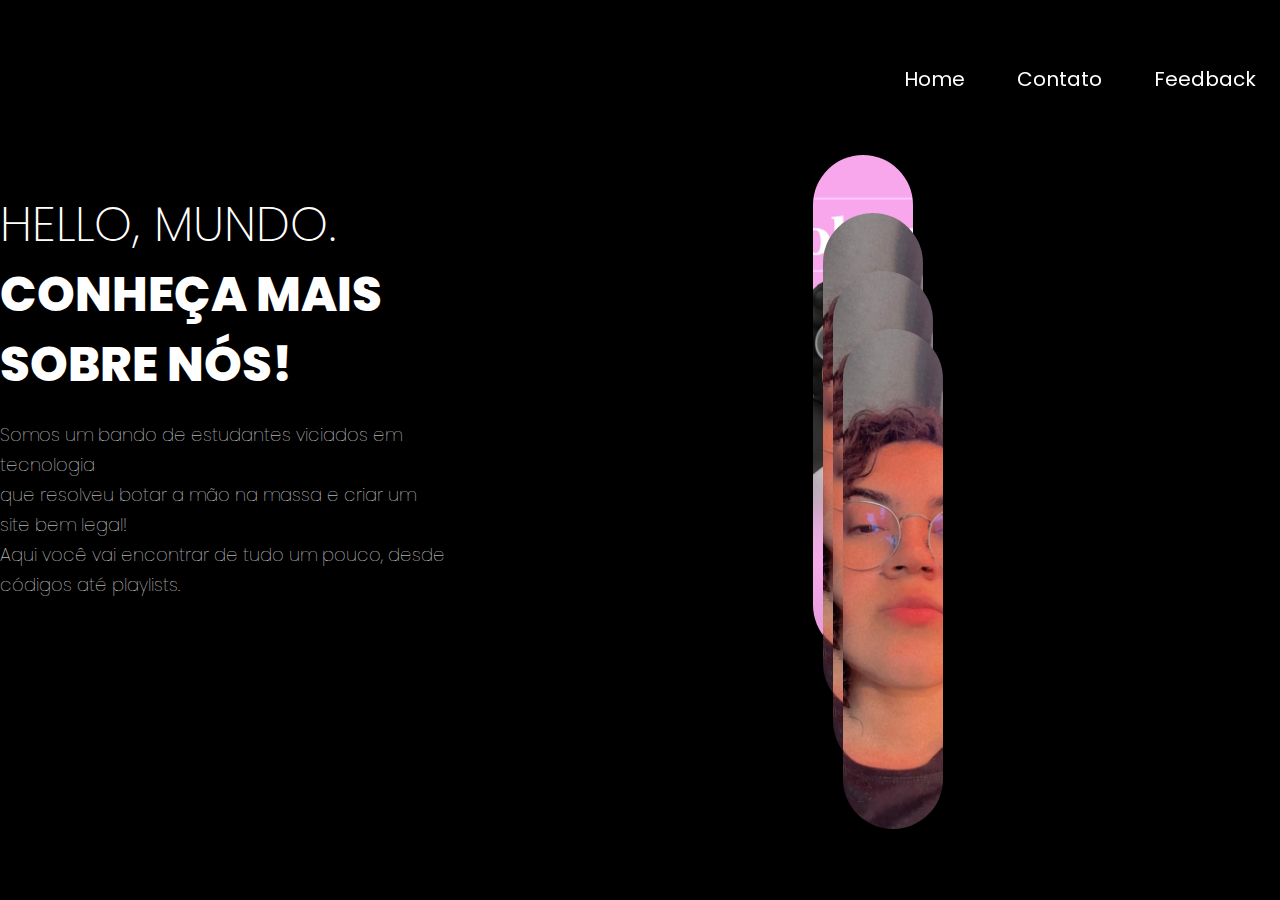
==== index.html @ 6e716639 "main atualizada" ====
<!DOCTYPE html>
<html lang="pt-br">
<head>
    <meta charset="UTF-8">
    <meta name="viewport" content="width=device-width, initial-scale=1.0">
    <title>Portfólio</title>
    <link rel="stylesheet" href="src/style/style.css">
    <link rel="preconnect" href="https://fonts.googleapis.com">
    <link rel="preconnect" href="https://fonts.gstatic.com" crossorigin>
    <link href="https://fonts.googleapis.com/css2?family=Poppins:ital,wght@0,100;0,200;0,300;0,400;0,500;0,600;0,700;0,800;0,900;1,100;1,200;1,300;1,400;1,500;1,600;1,700;1,800;1,900&display=swap" rel="stylesheet">
</head>
<body>
    <body>
        <header>
            <div class="interface">
                <section class="menu">
                    <nav>
                        <ul>
                            <li><a href="#">Home</a></li>
                            <li><a href="#">Contato</a></li>
                            <li><a href="#">Feedback</a></li>
                        </ul>
                    </nav>
                </section>
            </div>
        </header>
        
        <main>
            <section class="conteudo">
                <div class="interface">
                    <div class="txt">
                        <h1>HELLO, MUNDO.</h1>
                        <h1><span>CONHEÇA MAIS SOBRE NÓS!</span></h1>
                        <p>Somos um bando de estudantes viciados em tecnologia 
                            <span>que resolveu botar a mão na massa e criar um site bem legal! </span>
                        </span> Aqui você vai encontrar de tudo um pouco, desde códigos até playlists.</span></p>
                        
                        </a>
                    </div>
                    <div class="slider-container">
                        <div class="slider-img">
                        
                            <h1>Roberta </h1>
                            <div class="slider-img">
                        
                            <h1>Roberta</h1>
                            <div class="slider-img">
                        
                            <h1>Roberta</h1>    
                            <div class="slider-img">
                        
                            <h1>Roberta</h1>    
                                
                        </div>
                    </div>
                </div>
                </div>
                
            </section>
            
        </main>
        
        
    
    <script src="/src/js/main.js"></script>
</body>
</html>
---- src/style/style.css ----
*{
    margin: 0;
    padding: 0;
    box-sizing: border-box;
    font-family: "Poppins", sans-serif;
}

body{
    background-color: rgb(0, 0, 0);
}

.interface{
    max-width: 1280px;
    margin: 0 auto;
}

/* Estilo do header*/

header{
    width: 100%;
    padding: 40px 0; 
    position: fixed;
    top: 0;
    left: 0;
}

header .interface{
    display: flex;
    justify-content: end;
    align-items: center;
}

header .menu nav ul{
    list-style-type: none;
}

header .menu nav ul li{
    display: inline-block;
    margin: 0 40;
    padding: 24px;
    
}

.menu nav ul li a{
    color: white;
    text-decoration: none;
    font-size: 20px;
    display: inline-block;
    position: relative;
}

nav ul li a::after{
    content: "  ";
    width: 0%;
    height: 4px;
    background-color: white;
    position: absolute;
    bottom: 0;
    left: 0;
    transition: 0.5s ease-in-out;

}

nav ul li a:hover::after{
    width: 100%;
    
}

/* Estilo main*/

section.conteudo{
    height: 90vh;
    background-image: url(../images/imagem.jpg);
    background-repeat: no-repeat;
    background-size: cover; 
    background-position: center;
    color: white;
    
}



.conteudo .interface{
    display: flex;
    align-items: center;
    height: 100%;
    
}

.conteudo .txt h1{
    font-size: 3em;
    line-height: 70px;
    font-weight: 200;
}

.conteudo .txt h1 span{
    display: block;
    font-weight: 800;
    
}

.txt p{
    font-size: 18px;
    line-height: 30px;
    font-weight: 100;
    margin: 20px 0;

    
}

.txt p span{
    display: block;
    
}


/*Carrossel */
.slider-container{
    width: 100%;
    height: 100vh;
    display: flex;
    align-items: center;
    justify-content: center;
    
    
}
.slider-images{
    display: flex;
    align-items: center;
    justify-content: flex-end;
    position: fixed;
    transition: width .5s;
    box-sizing: border-box;
}

.slider-img{
    width: 100px;
    height: 500px;
    margin: 10px;
    border-radius: 50px;
    background: url(../images/roberta1.jpg);
    background-size: cover;
    background-position: center;
}
.slider-img{
    width: 100px;
    height: 500px;
    margin: 10px;
    border-radius: 50px;
    background: url(../images/roberta1.jpg);
    background-size: cover;
    background-position: center;
}

.slider-img:nth-child(1){
    background: url(../images/roberta3.jpg);
    background-position: center;
    background-size: cover;
}

.slider-img:nth-child(2){
    background: url(../images/roberta1.jpg);
    background-position: center;
    background-size: cover;
}

.slider-img:nth-child(3){
    background: url(../images/roberta3.jpg);
    background-position: center;
    background-size: cover;
}


.slider-img h1{
    color: rgb(0, 0, 0);
    position: relative;
    bottom: 0;
    left: 30px;
    opacity: 0;
    transition: bottom .5s, opacity .5s;
}

.slider-img:hover{
    width: 300px;
    cursor: pointer;
}

.slider-img:hover h1{
    opacity: 1;
    bottom: 25px;
}
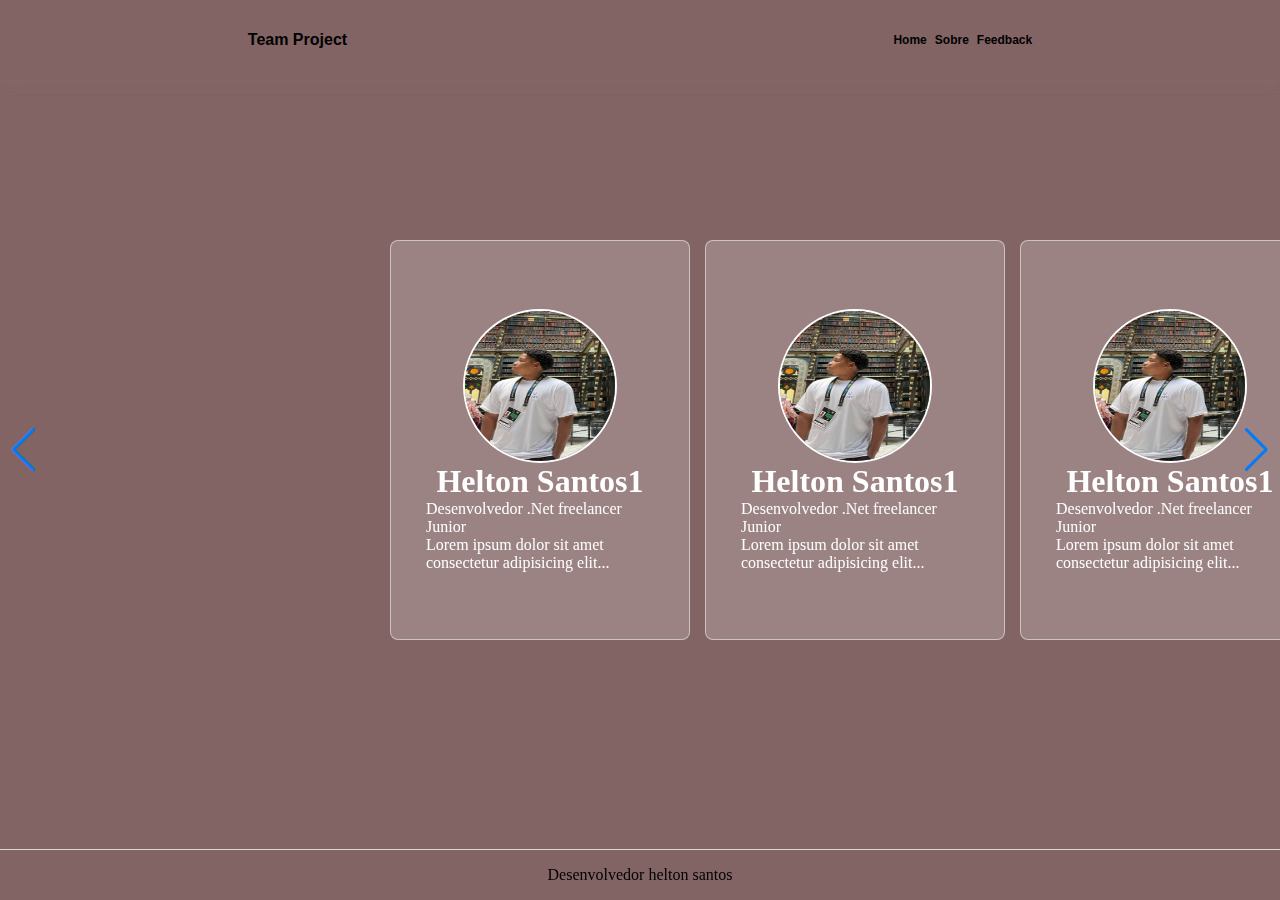
==== commit fd399575: "mensagem do commit" ====
--- a/index.html
+++ b/index.html
@@ -3,65 +3,104 @@
 <head>
     <meta charset="UTF-8">
     <meta name="viewport" content="width=device-width, initial-scale=1.0">
-    <title>Portfólio</title>
+    <title>Team Project</title>
+    <link rel="stylesheet" href="https://cdn.jsdelivr.net/npm/swiper@11/swiper-bundle.min.css"/>
     <link rel="stylesheet" href="src/style/style.css">
-    <link rel="preconnect" href="https://fonts.googleapis.com">
-    <link rel="preconnect" href="https://fonts.gstatic.com" crossorigin>
-    <link href="https://fonts.googleapis.com/css2?family=Poppins:ital,wght@0,100;0,200;0,300;0,400;0,500;0,600;0,700;0,800;0,900;1,100;1,200;1,300;1,400;1,500;1,600;1,700;1,800;1,900&display=swap" rel="stylesheet">
 </head>
 <body>
-    <body>
-        <header>
-            <div class="interface">
-                <section class="menu">
-                    <nav>
-                        <ul>
-                            <li><a href="#">Home</a></li>
-                            <li><a href="#">Contato</a></li>
-                            <li><a href="#">Feedback</a></li>
-                        </ul>
-                    </nav>
-                </section>
+    <header>
+        <nav>
+            <div id="NavContainer">
+                <h1 id="mainTitle">Team Project</h1>
             </div>
-        </header>
-        
-        <main>
-            <section class="conteudo">
-                <div class="interface">
-                    <div class="txt">
-                        <h1>HELLO, MUNDO.</h1>
-                        <h1><span>CONHEÇA MAIS SOBRE NÓS!</span></h1>
-                        <p>Somos um bando de estudantes viciados em tecnologia 
-                            <span>que resolveu botar a mão na massa e criar um site bem legal! </span>
-                        </span> Aqui você vai encontrar de tudo um pouco, desde códigos até playlists.</span></p>
-                        
-                        </a>
+            <div id="NavPages">
+                <h1>Home</h1>
+                <h1>Sobre</h1>
+                <h1>Feedback</h1>
+            </div>
+        </nav>
+    </header>
+    <main>
+       <section>
+        <div id="container" class="swiper-container">
+            <div class="slider-wrapper">
+                <div id="card-list"  class="swiper-wrapper">
+                    
+                    <div class="card-item swiper-slide">
+                        <img src="././src/img/HeltonCarsossel.jpg" alt="imagem user" class="user-image">
+                        <h1 class="use-name">Helton Santos1</h1>
+                        <p class="use-profission">Desenvolvedor .Net freelancer Junior</p>
+                        <p class="user-descrition">
+                            Lorem ipsum dolor sit amet consectetur adipisicing elit...
+                        </p>
                     </div>
-                    <div class="slider-container">
-                        <div class="slider-img">
-                        
-                            <h1>Roberta </h1>
-                            <div class="slider-img">
-                        
-                            <h1>Roberta</h1>
-                            <div class="slider-img">
-                        
-                            <h1>Roberta</h1>    
-                            <div class="slider-img">
-                        
-                            <h1>Roberta</h1>    
-                                
-                        </div>
+                    
+                    <div class="card-item swiper-slide">
+                        <img src="././src/img/HeltonCarsossel.jpg" alt="imagem user" class="user-image">
+                        <h1 class="use-name">Helton Santos1</h1>
+                        <p class="use-profission">Desenvolvedor .Net freelancer Junior</p>
+                        <p class="user-descrition">
+                            Lorem ipsum dolor sit amet consectetur adipisicing elit...
+                        </p>
                     </div>
+                    <div class="card-item swiper-slide">
+                        <img src="././src/img/HeltonCarsossel.jpg" alt="imagem user" class="user-image">
+                        <h1 class="use-name">Helton Santos1</h1>
+                        <p class="use-profission">Desenvolvedor .Net freelancer Junior</p>
+                        <p class="user-descrition">
+                            Lorem ipsum dolor sit amet consectetur adipisicing elit...
+                        </p>
+                    </div>
+                    <div class="card-item swiper-slide">
+                        <img src="././src/img/HeltonCarsossel.jpg" alt="imagem user" class="user-image">
+                        <h1 class="use-name">Helton Santos1</h1>
+                        <p class="use-profission">Desenvolvedor .Net freelancer Junior</p>
+                        <p class="user-descrition">
+                            Lorem ipsum dolor sit amet consectetur adipisicing elit...
+                        </p>
+                    </div>
+                    <div class="card-item swiper-slide">
+                        <img src="././src/img/HeltonCarsossel.jpg" alt="imagem user" class="user-image">
+                        <h1 class="use-name">Helton Santos1</h1>
+                        <p class="use-profission">Desenvolvedor .Net freelancer Junior</p>
+                        <p class="user-descrition">
+                            Lorem ipsum dolor sit amet consectetur adipisicing elit...
+                        </p>
+                    </div>
+                    <div class="card-item swiper-slide">
+                        <img src="././src/img/HeltonCarsossel.jpg" alt="imagem user" class="user-image">
+                        <h1 class="use-name">Helton Santos1</h1>
+                        <p class="use-profission">Desenvolvedor .Net freelancer Junior</p>
+                        <p class="user-descrition">
+                            Lorem ipsum dolor sit amet consectetur adipisicing elit...
+                        </p>
+                    </div>
+                    <div class="card-item swiper-slide">
+                        <img src="././src/img/HeltonCarsossel.jpg" alt="imagem user" class="user-image">
+                        <h1 class="use-name">Helton Santos1</h1>
+                        <p class="use-profission">Desenvolvedor .Net freelancer Junior</p>
+                        <p class="user-descrition">
+                            Lorem ipsum dolor sit amet consectetur adipisicing elit...
+                        </p>
+                    </div>
+                    
+     
                 </div>
-                </div>
-                
-            </section>
-            
-        </main>
-        
-        
+                <div class="swiper-pagination"></div>
+                <div class="swiper-button-prev"></div>
+                <div class="swiper-button-next"></div>
+            </div>
+        </div>
+       </section>
+    </main>
+    <footer>
+        <div id="footerContainer">
+            <p>Desenvolvedor helton santos</p>
+        </div>
+    </footer>
     
-    <script src="/src/js/main.js"></script>
+
+    <script src="https://cdn.jsdelivr.net/npm/swiper@11/swiper-bundle.min.js"></script>
+    <script src="./src/./js/main.js"></script>
 </body>
 </html>--- a/src/style/style.css
+++ b/src/style/style.css
@@ -1,191 +1,112 @@
 *{
     margin: 0;
     padding: 0;
-    box-sizing: border-box;
-    font-family: "Poppins", sans-serif;
+}
+ body{
+    background-color: rgb(131, 100, 100);
+ }
+header{
+    width: 100%;
+    height: 80px;
+    display: flex;
+    justify-content: center;
+    align-items: center;
+    box-shadow: 1px 1px 15px #8d8c8c2a;
+}
+nav{
+    width: 100%;
+    display: flex;
+    justify-content: space-around;
+    align-items: center;
+}
+#NavContainer{
+    width: 150px;
 }
 
-body{
-    background-color: rgb(0, 0, 0);
+#NavContainer > #mainTitle{
+    font-family: Arial, Helvetica, sans-serif;
+    font-size: 16px;
+}
+#NavContainer>#mainTitle:hover{
+    font-size: 20px;
+    transition: 0.5s;
+    cursor: pointer;
+}
+#NavPages{
+    display: flex;
+    justify-content: center;
+    align-items: center;
+    gap: 8px;
+}
+#NavPages h1{
+    font-family: Arial, Helvetica, sans-serif;
+    font-size: 12px;
 }
 
-.interface{
-    max-width: 1280px;
-    margin: 0 auto;
-}
-
-/* Estilo do header*/
-
-header{
-    width: 100%;
-    padding: 40px 0; 
-    position: fixed;
-    top: 0;
-    left: 0;
-}
-
-header .interface{
+main{
+    height: 80vh;
     display: flex;
-    justify-content: end;
+    justify-content: center;
     align-items: center;
-}
-
-header .menu nav ul{
-    list-style-type: none;
-}
-
-header .menu nav ul li{
-    display: inline-block;
-    margin: 0 40;
-    padding: 24px;
     
 }
 
-.menu nav ul li a{
-    color: white;
-    text-decoration: none;
-    font-size: 20px;
-    display: inline-block;
-    position: relative;
+#card-list {
+    display: flex; /* Flexbox para garantir que os cards fiquem em linha */
+    gap: 15px; /* Espaço entre os cards */
+    flex-wrap: nowrap; /* Impede que os cards quebrem para a linha seguinte */
 }
 
-nav ul li a::after{
-    content: "  ";
-    width: 0%;
-    height: 4px;
-    background-color: white;
-    position: absolute;
-    bottom: 0;
-    left: 0;
-    transition: 0.5s ease-in-out;
-
+.card-item {
+    color: #fff;
+    width: 300px; /* Largura fixa para os cards */
+    max-width: 100%; /* Impede que o card ultrapasse o limite do contêiner */
+    height: 400px;
+    padding: 35px;
+    display: flex;
+    flex-direction: column;
+    justify-content: center;
+    align-items: center;
+    border-radius: 8px;
+    background-color: rgba(255, 255, 255, 0.2);
+    border: 1px solid rgba(255, 255, 255, 0.5);
+    box-sizing: border-box;
+    flex-shrink: 0; /* Impede que o item encolha */
 }
 
-nav ul li a:hover::after{
-    width: 100%;
-    
-}
-
-/* Estilo main*/
-
-section.conteudo{
-    height: 90vh;
-    background-image: url(../images/imagem.jpg);
-    background-repeat: no-repeat;
-    background-size: cover; 
-    background-position: center;
-    color: white;
-    
+.swiper-wrapper {
+    display: flex; /* Flexbox para garantir o layout adequado dos slides */
+    gap: 15px; /* Espaço entre os itens */
+    width: 500px; /* Garante que o contêiner do Swiper ocupe 100% da largura */
 }
 
 
 
-.conteudo .interface{
-    display: flex;
-    align-items: center;
-    height: 100%;
-    
+.card-item .user-image {
+    width: 150px;
+    height: 150px;
+    border-radius: 50%;
+    border: 2px solid #fff;
 }
 
-.conteudo .txt h1{
-    font-size: 3em;
-    line-height: 70px;
-    font-weight: 200;
-}
-
-.conteudo .txt h1 span{
-    display: block;
-    font-weight: 800;
-    
-}
-
-.txt p{
-    font-size: 18px;
-    line-height: 30px;
-    font-weight: 100;
-    margin: 20px 0;
-
-    
-}
-
-.txt p span{
-    display: block;
-    
+#card-item .user-descrition {
+    padding: 15px 0 0 13px;
+    text-align: justify;
 }
 
 
-/*Carrossel */
-.slider-container{
+footer{
     width: 100%;
-    height: 100vh;
+    height: 50px;
+    position: fixed;
     display: flex;
+    justify-content: center;
     align-items: center;
-    justify-content: center;
-    
+    bottom: 0;
+    border-top: 1px solid #dad9d9;
+   
+}
+#footerContainer{
+   
     
 }
-.slider-images{
-    display: flex;
-    align-items: center;
-    justify-content: flex-end;
-    position: fixed;
-    transition: width .5s;
-    box-sizing: border-box;
-}
-
-.slider-img{
-    width: 100px;
-    height: 500px;
-    margin: 10px;
-    border-radius: 50px;
-    background: url(../images/roberta1.jpg);
-    background-size: cover;
-    background-position: center;
-}
-.slider-img{
-    width: 100px;
-    height: 500px;
-    margin: 10px;
-    border-radius: 50px;
-    background: url(../images/roberta1.jpg);
-    background-size: cover;
-    background-position: center;
-}
-
-.slider-img:nth-child(1){
-    background: url(../images/roberta3.jpg);
-    background-position: center;
-    background-size: cover;
-}
-
-.slider-img:nth-child(2){
-    background: url(../images/roberta1.jpg);
-    background-position: center;
-    background-size: cover;
-}
-
-.slider-img:nth-child(3){
-    background: url(../images/roberta3.jpg);
-    background-position: center;
-    background-size: cover;
-}
-
-
-.slider-img h1{
-    color: rgb(0, 0, 0);
-    position: relative;
-    bottom: 0;
-    left: 30px;
-    opacity: 0;
-    transition: bottom .5s, opacity .5s;
-}
-
-.slider-img:hover{
-    width: 300px;
-    cursor: pointer;
-}
-
-.slider-img:hover h1{
-    opacity: 1;
-    bottom: 25px;
-}
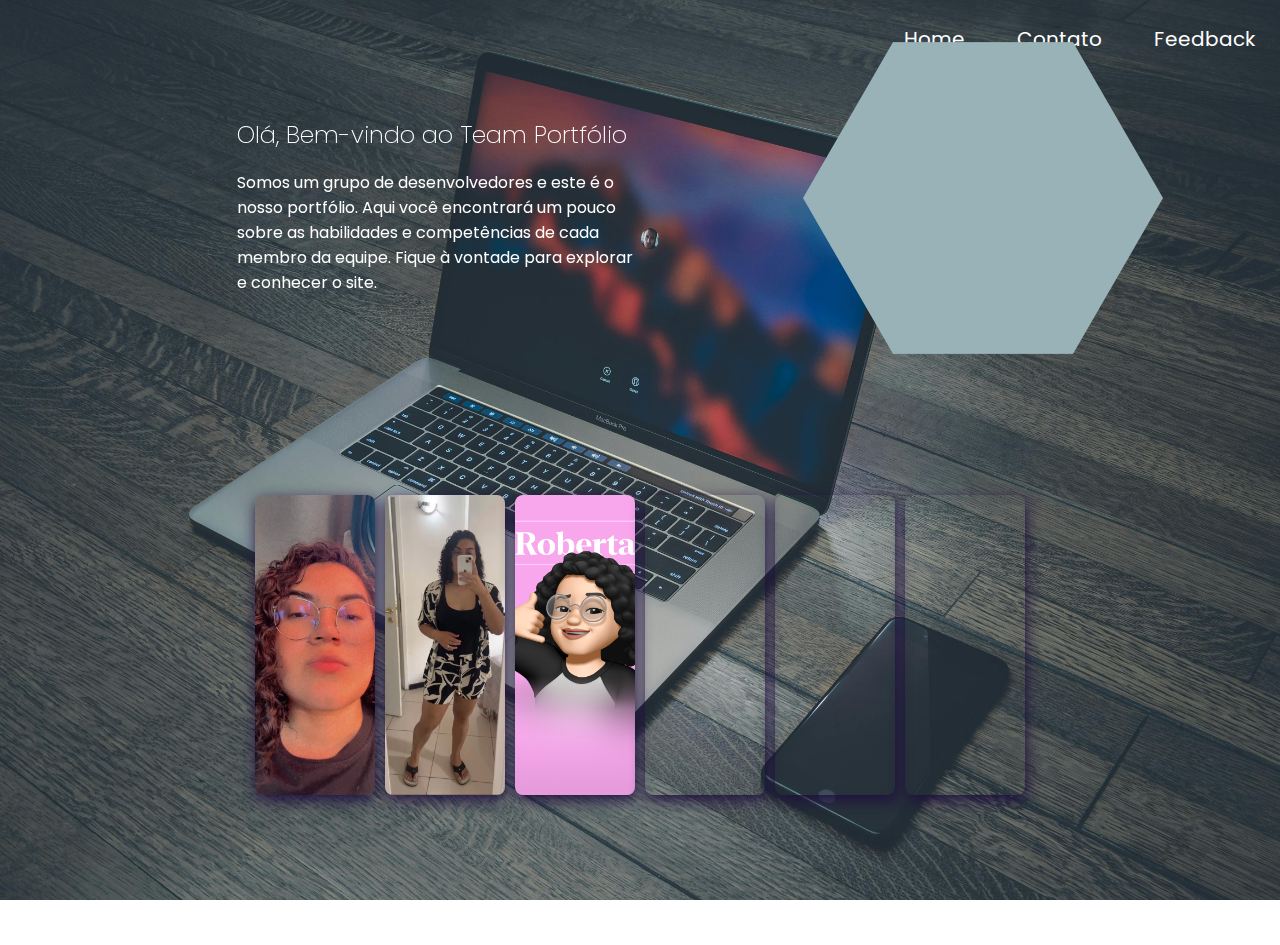
==== commit 0dfed95f: "Organização home" ====
--- a/index.html
+++ b/index.html
@@ -3,104 +3,101 @@
 <head>
     <meta charset="UTF-8">
     <meta name="viewport" content="width=device-width, initial-scale=1.0">
-    <title>Team Project</title>
-    <link rel="stylesheet" href="https://cdn.jsdelivr.net/npm/swiper@11/swiper-bundle.min.css"/>
+    <title>Portfólio</title>
     <link rel="stylesheet" href="src/style/style.css">
+    <link rel="preconnect" href="https://fonts.googleapis.com">
+    <link rel="preconnect" href="https://fonts.gstatic.com" crossorigin>
+    <link href="https://fonts.googleapis.com/css2?family=Poppins:ital,wght@0,100;0,200;0,300;0,400;0,500;0,600;0,700;0,800;0,900;1,100;1,200;1,300;1,400;1,500;1,600;1,700;1,800;1,900&display=swap" rel="stylesheet">
+    <link rel="stylesheet" href="https://cdn.jsdelivr.net/npm/aos@2.3.4/dist/aos.css">
+
 </head>
 <body>
-    <header>
-        <nav>
-            <div id="NavContainer">
-                <h1 id="mainTitle">Team Project</h1>
+    
+        <header>       
+              <nav>
+                <ul>
+                  <li><a href="#">Home</a></li>
+                  <li><a href="#">Contato</a></li>
+                  <li><a href="#">Feedback</a></li>
+                  </ul>
+              </nav>
+        </header>
+        
+        <main>
+            <section class="conteudo">
+                <div id="mainContainer">
+                    
+
+                <div id="mainTop">
+                  <div data-aos="fade-up" data-aos-duration="3000" class="txt">
+                    <h1 class="text">Olá, Bem-vindo ao Team Portfólio</h1>
+                    <p class="text">
+                      Somos um grupo de desenvolvedores e este é o nosso portfólio. Aqui você encontrará um pouco sobre as habilidades e competências de cada membro da equipe. Fique à vontade para explorar e conhecer o site.
+                    </p>
             </div>
-            <div id="NavPages">
-                <h1>Home</h1>
-                <h1>Sobre</h1>
-                <h1>Feedback</h1>
+            <div data-aos="fade-up" data-aos-duration="3000"  id="containerCarrossel">
+              <div class="gallery">
+                <img src="./src/images/roberta.jpg" alt="Desenvolvedores">
+                <img src="./src/images/roberta1.jpg" alt="Desenvolvedores">
+                <img src="./src/images/roberta2.jpg" alt="Desenvolvedores">
+                <img src="./src/images/roberta3.jpg" alt="Desenvolvedores">
+                <img src="https://picsum.photos/id/180/300/300" alt="Desenvolvedores">
+                <img src="https://picsum.photos/id/20/300/300" alt="Desenvolvedores">
+              </div>
             </div>
-        </nav>
-    </header>
-    <main>
-       <section>
-        <div id="container" class="swiper-container">
-            <div class="slider-wrapper">
-                <div id="card-list"  class="swiper-wrapper">
-                    
-                    <div class="card-item swiper-slide">
-                        <img src="././src/img/HeltonCarsossel.jpg" alt="imagem user" class="user-image">
-                        <h1 class="use-name">Helton Santos1</h1>
-                        <p class="use-profission">Desenvolvedor .Net freelancer Junior</p>
-                        <p class="user-descrition">
-                            Lorem ipsum dolor sit amet consectetur adipisicing elit...
-                        </p>
+                </div>
+                <div class="container">
+                  <div>
+                    <div class="content">
+                      <h2>Roberta</h2>
+                      <p>Mobile Developer</p>
                     </div>
-                    
-                    <div class="card-item swiper-slide">
-                        <img src="././src/img/HeltonCarsossel.jpg" alt="imagem user" class="user-image">
-                        <h1 class="use-name">Helton Santos1</h1>
-                        <p class="use-profission">Desenvolvedor .Net freelancer Junior</p>
-                        <p class="user-descrition">
-                            Lorem ipsum dolor sit amet consectetur adipisicing elit...
-                        </p>
+                  </div>
+                  <div>
+                    <div class="content">
+                      <h2>Helton</h2>
+                      <p>.Net Developer</p>
                     </div>
-                    <div class="card-item swiper-slide">
-                        <img src="././src/img/HeltonCarsossel.jpg" alt="imagem user" class="user-image">
-                        <h1 class="use-name">Helton Santos1</h1>
-                        <p class="use-profission">Desenvolvedor .Net freelancer Junior</p>
-                        <p class="user-descrition">
-                            Lorem ipsum dolor sit amet consectetur adipisicing elit...
-                        </p>
+                  </div>
+                  <div>
+                    <div class="content">
+                      <h2>Larissa</h2>
+                      <p>Developer Front end</p>
                     </div>
-                    <div class="card-item swiper-slide">
-                        <img src="././src/img/HeltonCarsossel.jpg" alt="imagem user" class="user-image">
-                        <h1 class="use-name">Helton Santos1</h1>
-                        <p class="use-profission">Desenvolvedor .Net freelancer Junior</p>
-                        <p class="user-descrition">
-                            Lorem ipsum dolor sit amet consectetur adipisicing elit...
-                        </p>
+                  </div>
+                  <div>
+                    <div class="content">
+                      <h2>Guilherme</h2>
+                      <p>Mobile Developer</p>
                     </div>
-                    <div class="card-item swiper-slide">
-                        <img src="././src/img/HeltonCarsossel.jpg" alt="imagem user" class="user-image">
-                        <h1 class="use-name">Helton Santos1</h1>
-                        <p class="use-profission">Desenvolvedor .Net freelancer Junior</p>
-                        <p class="user-descrition">
-                            Lorem ipsum dolor sit amet consectetur adipisicing elit...
-                        </p>
+                  </div>
+                  <div>
+                    <div class="content">
+                      <h2>Gustavo</h2>
+                      <p>Bom de oral</p>
                     </div>
-                    <div class="card-item swiper-slide">
-                        <img src="././src/img/HeltonCarsossel.jpg" alt="imagem user" class="user-image">
-                        <h1 class="use-name">Helton Santos1</h1>
-                        <p class="use-profission">Desenvolvedor .Net freelancer Junior</p>
-                        <p class="user-descrition">
-                            Lorem ipsum dolor sit amet consectetur adipisicing elit...
-                        </p>
+                  </div>
+                  <div>
+                    <div class="content">
+                      <h2>Renato</h2>
+                      <p>Noiado</p>
                     </div>
-                    <div class="card-item swiper-slide">
-                        <img src="././src/img/HeltonCarsossel.jpg" alt="imagem user" class="user-image">
-                        <h1 class="use-name">Helton Santos1</h1>
-                        <p class="use-profission">Desenvolvedor .Net freelancer Junior</p>
-                        <p class="user-descrition">
-                            Lorem ipsum dolor sit amet consectetur adipisicing elit...
-                        </p>
-                    </div>
-                    
+                  </div>
+                </div>
+                      
+                </div>              
+            </section>
+            
+        </main>
+        
+        
+    
+    <script src="/src/js/main.js"></script>
+    <script src="https://cdn.jsdelivr.net/npm/aos@2.3.4/dist/aos.js"></script>
+    <script>
      
-                </div>
-                <div class="swiper-pagination"></div>
-                <div class="swiper-button-prev"></div>
-                <div class="swiper-button-next"></div>
-            </div>
-        </div>
-       </section>
-    </main>
-    <footer>
-        <div id="footerContainer">
-            <p>Desenvolvedor helton santos</p>
-        </div>
-    </footer>
-    
+      AOS.init();
+  </script>
 
-    <script src="https://cdn.jsdelivr.net/npm/swiper@11/swiper-bundle.min.js"></script>
-    <script src="./src/./js/main.js"></script>
 </body>
 </html>--- a/src/style/style.css
+++ b/src/style/style.css
@@ -1,112 +1,271 @@
 *{
     margin: 0;
     padding: 0;
-}
- body{
-    background-color: rgb(131, 100, 100);
- }
+    box-sizing: border-box;
+    font-family: "Poppins", sans-serif;
+}
+
+body{    
+  height: 100vh;
+  background-image: url(../images/fundoHome.jpg);
+  background-repeat: no-repeat;
+  background-size: cover; 
+  background-position: center;
+  color: #fff;
+  padding-bottom: 50px;
+}
+
+html, body {
+  overflow-x: hidden;
+}
+
 header{
     width: 100%;
-    height: 80px;
+    height: 100px;
+}
+
+header nav{
     display: flex;
-    justify-content: center;
+    justify-content: end;
     align-items: center;
-    box-shadow: 1px 1px 15px #8d8c8c2a;
-}
-nav{
+}
+
+header  nav ul{
+    list-style-type: none;
+}
+
+header  nav ul li{
+    display: inline-block;
+    margin: 0 40;
+    padding: 24px;
+    
+}
+
+nav ul li a{
+    color: white;
+    text-decoration: none;
+    font-size: 20px;
+    display: inline-block;
+    position: relative;
+}
+
+nav ul li a::after{
+    content: "  ";
+    width: 0%;
+    height: 4px;
+    background-color: white;
+    position: absolute;
+    bottom: 0;
+    left: 0;
+    transition: 0.5s ease-in-out;
+
+}
+
+nav ul li a:hover::after{
     width: 100%;
-    display: flex;
-    justify-content: space-around;
-    align-items: center;
-}
-#NavContainer{
-    width: 150px;
-}
-
-#NavContainer > #mainTitle{
-    font-family: Arial, Helvetica, sans-serif;
-    font-size: 16px;
-}
-#NavContainer>#mainTitle:hover{
-    font-size: 20px;
-    transition: 0.5s;
-    cursor: pointer;
-}
-#NavPages{
-    display: flex;
-    justify-content: center;
-    align-items: center;
-    gap: 8px;
-}
-#NavPages h1{
-    font-family: Arial, Helvetica, sans-serif;
-    font-size: 12px;
-}
-
-main{
-    height: 80vh;
-    display: flex;
-    justify-content: center;
-    align-items: center;
-    
-}
-
-#card-list {
-    display: flex; /* Flexbox para garantir que os cards fiquem em linha */
-    gap: 15px; /* Espaço entre os cards */
-    flex-wrap: nowrap; /* Impede que os cards quebrem para a linha seguinte */
-}
-
-.card-item {
-    color: #fff;
-    width: 300px; /* Largura fixa para os cards */
-    max-width: 100%; /* Impede que o card ultrapasse o limite do contêiner */
-    height: 400px;
-    padding: 35px;
+    
+}
+
+#mainContainer{
+  display: flex;
+  flex-direction: column;
+  justify-content: center;
+  align-items: center;
+  gap: 100px;
+}
+
+#mainTop{
+  width: 100%;
+  display: flex;
+  justify-content: space-evenly;
+  align-items: center;
+  gap: 50px;
+}
+
+@media (max-width: 1000px) {
+  #mainTop{
     display: flex;
     flex-direction: column;
     justify-content: center;
     align-items: center;
-    border-radius: 8px;
-    background-color: rgba(255, 255, 255, 0.2);
-    border: 1px solid rgba(255, 255, 255, 0.5);
-    box-sizing: border-box;
-    flex-shrink: 0; /* Impede que o item encolha */
-}
-
-.swiper-wrapper {
-    display: flex; /* Flexbox para garantir o layout adequado dos slides */
-    gap: 15px; /* Espaço entre os itens */
-    width: 500px; /* Garante que o contêiner do Swiper ocupe 100% da largura */
-}
-
-
-
-.card-item .user-image {
-    width: 150px;
-    height: 150px;
-    border-radius: 50%;
-    border: 2px solid #fff;
-}
-
-#card-item .user-descrition {
-    padding: 15px 0 0 13px;
-    text-align: justify;
-}
-
-
-footer{
-    width: 100%;
-    height: 50px;
-    position: fixed;
+    gap: 50px;
+  }
+}
+
+
+.conteudo nav{
     display: flex;
-    justify-content: center;
+    flex-wrap: wrap;
     align-items: center;
-    bottom: 0;
-    border-top: 1px solid #dad9d9;
-   
-}
-#footerContainer{
-   
-    
-}
+    height: 100%;
+    
+}
+
+.conteudo .txt h1{
+    font-size: 1.5em;
+    line-height: 70px;
+    font-weight: 200;
+}
+
+.txt{
+  width: 400px;
+}
+
+#containerCarrossel{
+  position: relative;
+}
+
+.gallery {
+  --s: 120px; 
+  
+  display: grid;
+  transform-style: preserve-3d;
+  animation: r 15s linear infinite;
+  position: relative;
+}
+
+@media (max-width: 300px) {
+  .gallery {
+    --s: 100px; 
+    
+  }
+
+  .txt{
+    width: 300px;   
+  }
+}
+@keyframes r {
+  0% {transform: perspective(450px) rotateX(-100deg) rotate(0deg)}
+  to {transform: perspective(450px) rotateX(-100deg) rotate(-360deg)}
+}
+.gallery > img {
+  grid-area: 1/1;
+  width: var(--s);
+  aspect-ratio: 1;
+  object-fit: cover;
+  border-radius: 10px 10px 0 0;
+  transform: rotate(var(--_a)) translateY(120%) rotateX(90deg);
+}
+.gallery > img:nth-child(1) {--_a: 0deg}
+.gallery > img:nth-child(2) {--_a: 60deg}
+.gallery > img:nth-child(3) {--_a: 120deg}
+.gallery > img:nth-child(4) {--_a: 180deg}
+.gallery > img:nth-child(5) {--_a: 240deg}
+.gallery > img:nth-child(6) {--_a: 300deg}
+
+.gallery::before {
+  content: "";
+  position: absolute;
+  inset: -100%;
+  clip-path: polygon(50% 0,calc(50% + .866*50%) 25%,calc(50% + .866*50%) 75%,50% 100%,calc(50% - .866*50%) 75%,calc(50% - .866*50%) 25%);
+  background: #99B2B7;
+  transform: translateZ(calc(var(--s)/2)) rotate(90deg);
+}
+
+.container {
+  margin: 100px;
+  width: 100%;
+  display: flex;
+  flex-wrap: wrap;
+  justify-content: center;
+  height: 300px;
+  gap: 10px;
+
+  > div {
+    flex: 0 0 120px;
+    border-radius: 0.5rem;
+    transition: 0.5s ease-in-out;
+    cursor: pointer;
+    box-shadow: 1px 5px 15px #1e0e3e;
+    position: relative;
+    overflow: hidden;
+
+    &:nth-of-type(1) {
+      background: url("./../images/roberta1.jpg")
+        no-repeat 50% / cover;
+    }
+    &:nth-of-type(2) {
+      background: url("./../images/roberta2.jpg")
+        no-repeat 50% / cover;
+    }
+    &:nth-of-type(3) {
+      background: url("./../images/roberta3.jpg")
+        no-repeat 50% / cover;
+    } 
+    &:nth-of-type(4) {
+      background: url("./../images/roberta.jpg")
+        no-repeat 50% / cover;
+    }
+    &:nth-of-type(5) {
+      background: url("https://images.pexels.com/photos/247322/pexels-photo-247322.jpeg?auto=compress&cs=tinysrgb&dpr=2&h=750&w=1260")
+        no-repeat 50% / cover;
+    }
+    &:nth-of-type(6) {
+      background: url("https://images.pexels.com/photos/247322/pexels-photo-247322.jpeg?auto=compress&cs=tinysrgb&dpr=2&h=750&w=1260")
+        no-repeat 50% / cover;
+    }
+
+    .content {
+      font-size: 1.5rem;
+      color: #fff;
+      display: flex;
+      align-items: center;
+      padding: 0;
+      opacity: 0;
+      flex-direction: column;
+      height: 100%;
+      justify-content: flex-end;
+      background: rgb(2, 2, 46);
+      background: linear-gradient(
+        0deg,
+        rgba(2, 2, 46, 0.6755077030812324) 0%,
+        rgba(255, 255, 255, 0) 100%
+      );
+      transform: translatey(100%);
+      transition: opacity 0.5s ease-in-out, transform 0.5s 0.2s;
+      visibility: hidden;
+
+      p {
+        display: block;
+        margin-top: 5px;
+        font-size: 1.2rem;
+      }
+    }
+
+    &:hover {
+      flex: 0 0 250px;
+      box-shadow: 1px 3px 15px #7645d8;
+      transform: translatey(-30px);
+    }
+
+    &:hover .content {
+      opacity: 1;
+      transform: translatey(0%);
+      visibility: visible;
+    }
+  }
+}
+
+
+@media (max-width: 1000px) {
+  .container {
+    width: 500px;
+    height: 600px;
+    display: grid;
+    grid-template-columns: repeat(3, 1fr); 
+    gap: 10px;
+  }
+
+  .content h2 {
+    font-size: 1rem;
+  }
+
+  
+
+  @media (max-width: 600px) {
+    .container {
+      grid-template-columns: repeat(2, 1fr);/* 2 colunas */
+    }
+  }
+}
+
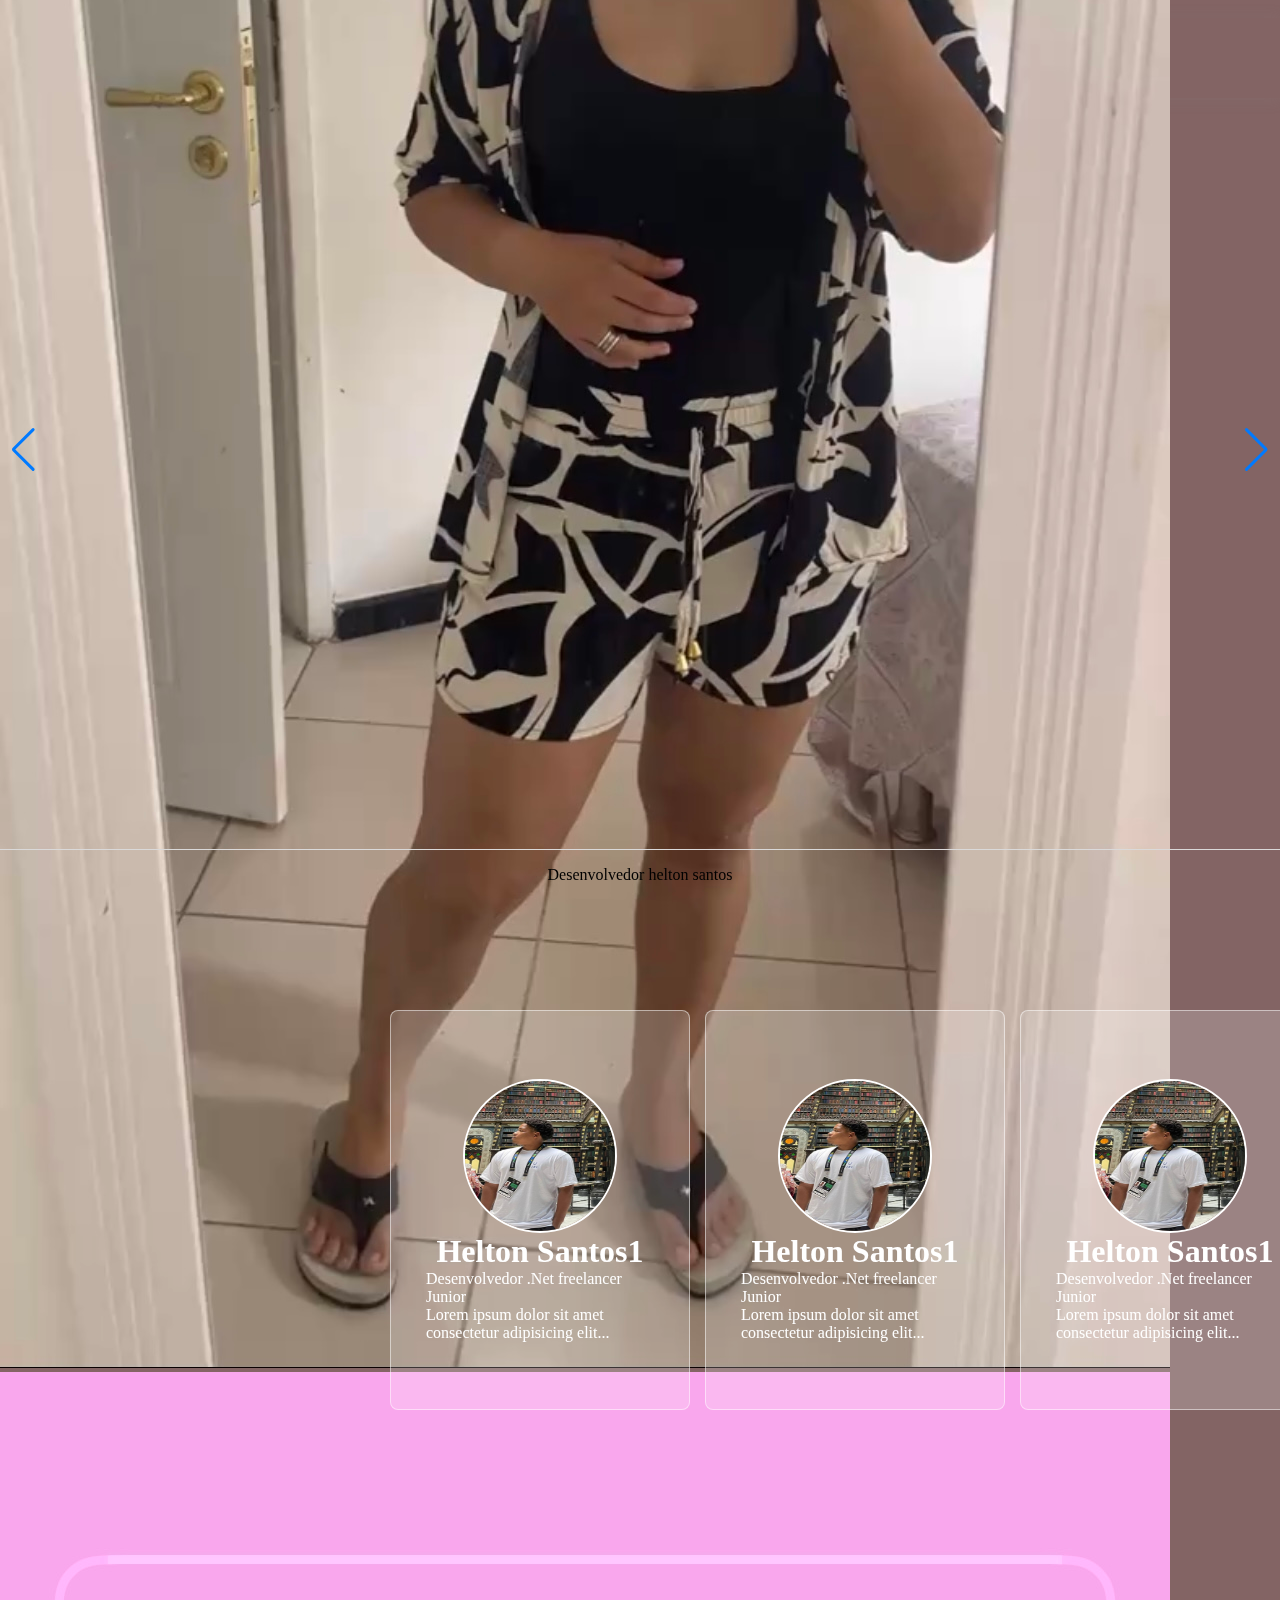
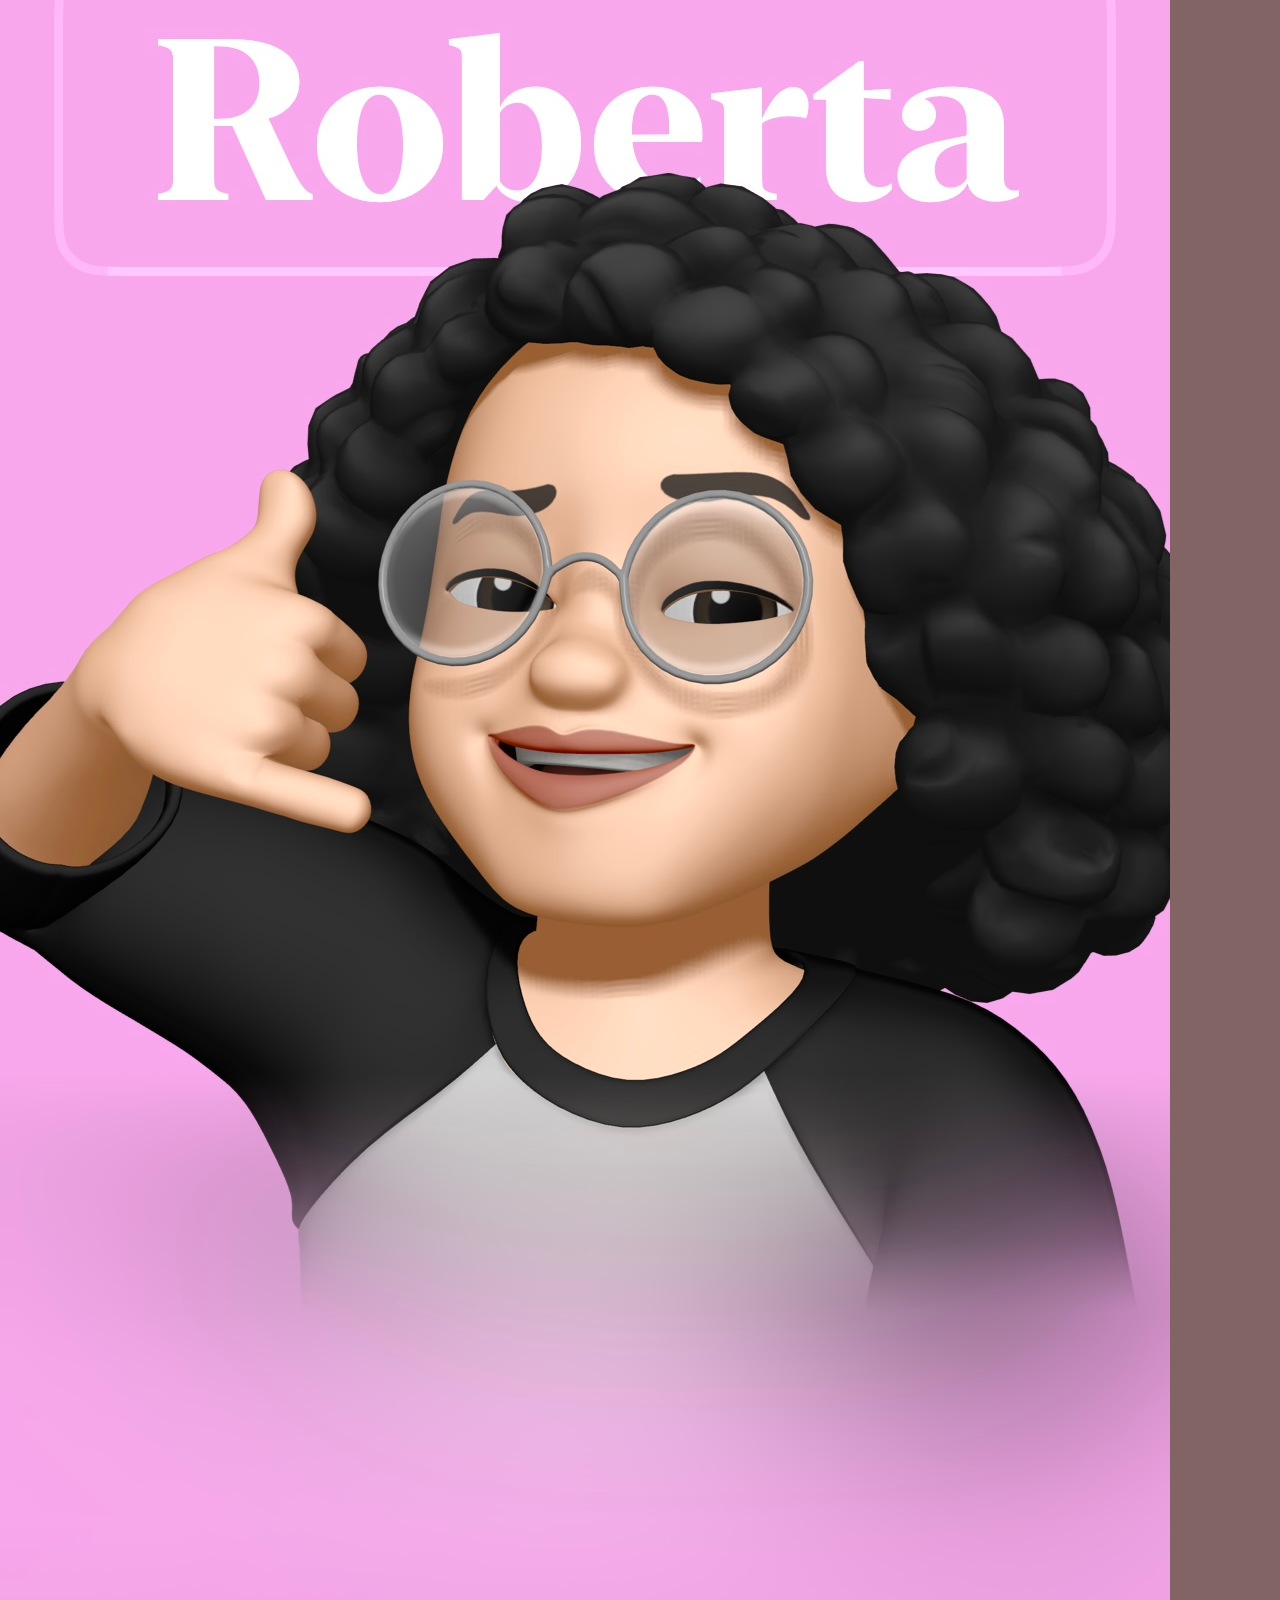
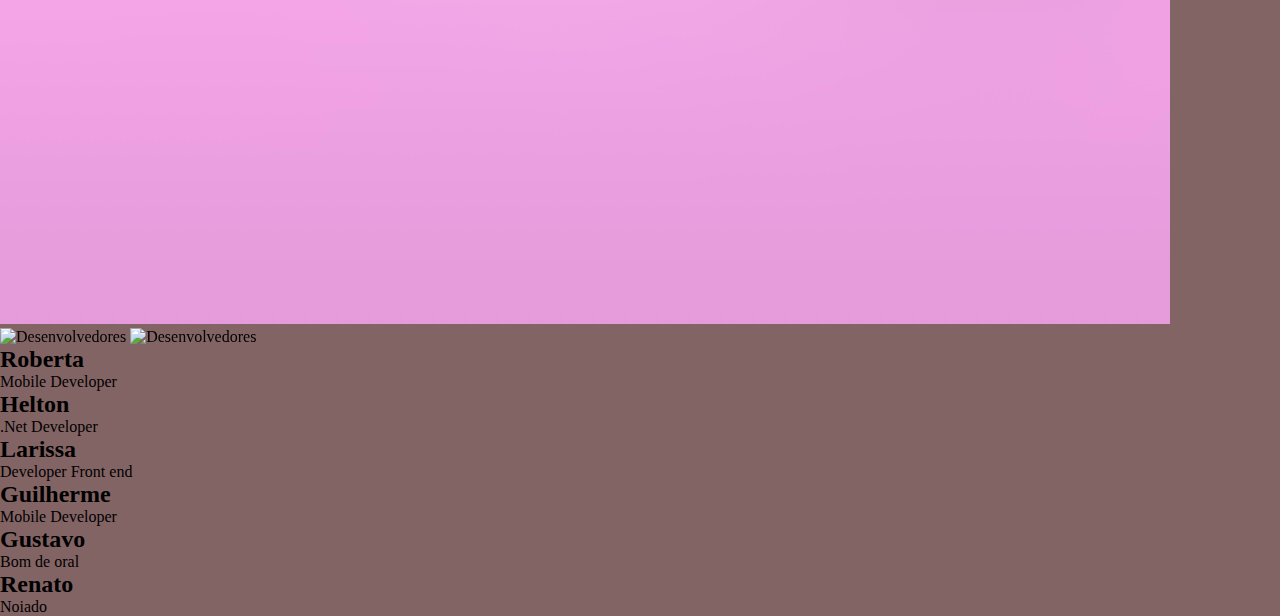
==== commit 1b2bfb26: "comentario" ====
--- a/index.html
+++ b/index.html
@@ -3,7 +3,12 @@
 <head>
     <meta charset="UTF-8">
     <meta name="viewport" content="width=device-width, initial-scale=1.0">
+<<<<<<< HEAD
     <title>Portfólio</title>
+=======
+    <title>Team Project</title>
+    <link rel="stylesheet" href="https://cdn.jsdelivr.net/npm/swiper@11/swiper-bundle.min.css"/>
+>>>>>>> fd399575971cae96e2d2df75b46a9d4d13d6d528
     <link rel="stylesheet" href="src/style/style.css">
     <link rel="preconnect" href="https://fonts.googleapis.com">
     <link rel="preconnect" href="https://fonts.gstatic.com" crossorigin>
@@ -35,6 +40,7 @@
                       Somos um grupo de desenvolvedores e este é o nosso portfólio. Aqui você encontrará um pouco sobre as habilidades e competências de cada membro da equipe. Fique à vontade para explorar e conhecer o site.
                     </p>
             </div>
+<<<<<<< HEAD
             <div data-aos="fade-up" data-aos-duration="3000"  id="containerCarrossel">
               <div class="gallery">
                 <img src="./src/images/roberta.jpg" alt="Desenvolvedores">
@@ -99,5 +105,96 @@
       AOS.init();
   </script>
 
+=======
+            <div id="NavPages">
+                <h1>Home</h1>
+                <h1>Sobre</h1>
+                <h1>Feedback</h1>
+            </div>
+        </nav>
+    </header>
+    <main>
+       <section>
+        <div id="container" class="swiper-container">
+            <div class="slider-wrapper">
+                <div id="card-list"  class="swiper-wrapper">
+                    
+                    <div class="card-item swiper-slide">
+                        <img src="././src/img/HeltonCarsossel.jpg" alt="imagem user" class="user-image">
+                        <h1 class="use-name">Helton Santos1</h1>
+                        <p class="use-profission">Desenvolvedor .Net freelancer Junior</p>
+                        <p class="user-descrition">
+                            Lorem ipsum dolor sit amet consectetur adipisicing elit...
+                        </p>
+                    </div>
+                    
+                    <div class="card-item swiper-slide">
+                        <img src="././src/img/HeltonCarsossel.jpg" alt="imagem user" class="user-image">
+                        <h1 class="use-name">Helton Santos1</h1>
+                        <p class="use-profission">Desenvolvedor .Net freelancer Junior</p>
+                        <p class="user-descrition">
+                            Lorem ipsum dolor sit amet consectetur adipisicing elit...
+                        </p>
+                    </div>
+                    <div class="card-item swiper-slide">
+                        <img src="././src/img/HeltonCarsossel.jpg" alt="imagem user" class="user-image">
+                        <h1 class="use-name">Helton Santos1</h1>
+                        <p class="use-profission">Desenvolvedor .Net freelancer Junior</p>
+                        <p class="user-descrition">
+                            Lorem ipsum dolor sit amet consectetur adipisicing elit...
+                        </p>
+                    </div>
+                    <div class="card-item swiper-slide">
+                        <img src="././src/img/HeltonCarsossel.jpg" alt="imagem user" class="user-image">
+                        <h1 class="use-name">Helton Santos1</h1>
+                        <p class="use-profission">Desenvolvedor .Net freelancer Junior</p>
+                        <p class="user-descrition">
+                            Lorem ipsum dolor sit amet consectetur adipisicing elit...
+                        </p>
+                    </div>
+                    <div class="card-item swiper-slide">
+                        <img src="././src/img/HeltonCarsossel.jpg" alt="imagem user" class="user-image">
+                        <h1 class="use-name">Helton Santos1</h1>
+                        <p class="use-profission">Desenvolvedor .Net freelancer Junior</p>
+                        <p class="user-descrition">
+                            Lorem ipsum dolor sit amet consectetur adipisicing elit...
+                        </p>
+                    </div>
+                    <div class="card-item swiper-slide">
+                        <img src="././src/img/HeltonCarsossel.jpg" alt="imagem user" class="user-image">
+                        <h1 class="use-name">Helton Santos1</h1>
+                        <p class="use-profission">Desenvolvedor .Net freelancer Junior</p>
+                        <p class="user-descrition">
+                            Lorem ipsum dolor sit amet consectetur adipisicing elit...
+                        </p>
+                    </div>
+                    <div class="card-item swiper-slide">
+                        <img src="././src/img/HeltonCarsossel.jpg" alt="imagem user" class="user-image">
+                        <h1 class="use-name">Helton Santos1</h1>
+                        <p class="use-profission">Desenvolvedor .Net freelancer Junior</p>
+                        <p class="user-descrition">
+                            Lorem ipsum dolor sit amet consectetur adipisicing elit...
+                        </p>
+                    </div>
+                    
+     
+                </div>
+                <div class="swiper-pagination"></div>
+                <div class="swiper-button-prev"></div>
+                <div class="swiper-button-next"></div>
+            </div>
+        </div>
+       </section>
+    </main>
+    <footer>
+        <div id="footerContainer">
+            <p>Desenvolvedor helton santos</p>
+        </div>
+    </footer>
+    
+
+    <script src="https://cdn.jsdelivr.net/npm/swiper@11/swiper-bundle.min.js"></script>
+    <script src="./src/./js/main.js"></script>
+>>>>>>> fd399575971cae96e2d2df75b46a9d4d13d6d528
 </body>
 </html>--- a/src/style/style.css
+++ b/src/style/style.css
@@ -1,271 +1,112 @@
 *{
     margin: 0;
     padding: 0;
-    box-sizing: border-box;
-    font-family: "Poppins", sans-serif;
+}
+ body{
+    background-color: rgb(131, 100, 100);
+ }
+header{
+    width: 100%;
+    height: 80px;
+    display: flex;
+    justify-content: center;
+    align-items: center;
+    box-shadow: 1px 1px 15px #8d8c8c2a;
+}
+nav{
+    width: 100%;
+    display: flex;
+    justify-content: space-around;
+    align-items: center;
+}
+#NavContainer{
+    width: 150px;
 }
 
-body{    
-  height: 100vh;
-  background-image: url(../images/fundoHome.jpg);
-  background-repeat: no-repeat;
-  background-size: cover; 
-  background-position: center;
-  color: #fff;
-  padding-bottom: 50px;
+#NavContainer > #mainTitle{
+    font-family: Arial, Helvetica, sans-serif;
+    font-size: 16px;
+}
+#NavContainer>#mainTitle:hover{
+    font-size: 20px;
+    transition: 0.5s;
+    cursor: pointer;
+}
+#NavPages{
+    display: flex;
+    justify-content: center;
+    align-items: center;
+    gap: 8px;
+}
+#NavPages h1{
+    font-family: Arial, Helvetica, sans-serif;
+    font-size: 12px;
 }
 
-html, body {
-  overflow-x: hidden;
-}
-
-header{
-    width: 100%;
-    height: 100px;
-}
-
-header nav{
+main{
+    height: 80vh;
     display: flex;
-    justify-content: end;
+    justify-content: center;
     align-items: center;
-}
-
-header  nav ul{
-    list-style-type: none;
-}
-
-header  nav ul li{
-    display: inline-block;
-    margin: 0 40;
-    padding: 24px;
     
 }
 
-nav ul li a{
-    color: white;
-    text-decoration: none;
-    font-size: 20px;
-    display: inline-block;
-    position: relative;
+#card-list {
+    display: flex; /* Flexbox para garantir que os cards fiquem em linha */
+    gap: 15px; /* Espaço entre os cards */
+    flex-wrap: nowrap; /* Impede que os cards quebrem para a linha seguinte */
 }
 
-nav ul li a::after{
-    content: "  ";
-    width: 0%;
-    height: 4px;
-    background-color: white;
-    position: absolute;
-    bottom: 0;
-    left: 0;
-    transition: 0.5s ease-in-out;
-
-}
-
-nav ul li a:hover::after{
-    width: 100%;
-    
-}
-
-#mainContainer{
-  display: flex;
-  flex-direction: column;
-  justify-content: center;
-  align-items: center;
-  gap: 100px;
-}
-
-#mainTop{
-  width: 100%;
-  display: flex;
-  justify-content: space-evenly;
-  align-items: center;
-  gap: 50px;
-}
-
-@media (max-width: 1000px) {
-  #mainTop{
+.card-item {
+    color: #fff;
+    width: 300px; /* Largura fixa para os cards */
+    max-width: 100%; /* Impede que o card ultrapasse o limite do contêiner */
+    height: 400px;
+    padding: 35px;
     display: flex;
     flex-direction: column;
     justify-content: center;
     align-items: center;
-    gap: 50px;
-  }
+    border-radius: 8px;
+    background-color: rgba(255, 255, 255, 0.2);
+    border: 1px solid rgba(255, 255, 255, 0.5);
+    box-sizing: border-box;
+    flex-shrink: 0; /* Impede que o item encolha */
+}
+
+.swiper-wrapper {
+    display: flex; /* Flexbox para garantir o layout adequado dos slides */
+    gap: 15px; /* Espaço entre os itens */
+    width: 500px; /* Garante que o contêiner do Swiper ocupe 100% da largura */
 }
 
 
-.conteudo nav{
-    display: flex;
-    flex-wrap: wrap;
-    align-items: center;
-    height: 100%;
-    
+
+.card-item .user-image {
+    width: 150px;
+    height: 150px;
+    border-radius: 50%;
+    border: 2px solid #fff;
 }
 
-.conteudo .txt h1{
-    font-size: 1.5em;
-    line-height: 70px;
-    font-weight: 200;
-}
-
-.txt{
-  width: 400px;
-}
-
-#containerCarrossel{
-  position: relative;
-}
-
-.gallery {
-  --s: 120px; 
-  
-  display: grid;
-  transform-style: preserve-3d;
-  animation: r 15s linear infinite;
-  position: relative;
-}
-
-@media (max-width: 300px) {
-  .gallery {
-    --s: 100px; 
-    
-  }
-
-  .txt{
-    width: 300px;   
-  }
-}
-@keyframes r {
-  0% {transform: perspective(450px) rotateX(-100deg) rotate(0deg)}
-  to {transform: perspective(450px) rotateX(-100deg) rotate(-360deg)}
-}
-.gallery > img {
-  grid-area: 1/1;
-  width: var(--s);
-  aspect-ratio: 1;
-  object-fit: cover;
-  border-radius: 10px 10px 0 0;
-  transform: rotate(var(--_a)) translateY(120%) rotateX(90deg);
-}
-.gallery > img:nth-child(1) {--_a: 0deg}
-.gallery > img:nth-child(2) {--_a: 60deg}
-.gallery > img:nth-child(3) {--_a: 120deg}
-.gallery > img:nth-child(4) {--_a: 180deg}
-.gallery > img:nth-child(5) {--_a: 240deg}
-.gallery > img:nth-child(6) {--_a: 300deg}
-
-.gallery::before {
-  content: "";
-  position: absolute;
-  inset: -100%;
-  clip-path: polygon(50% 0,calc(50% + .866*50%) 25%,calc(50% + .866*50%) 75%,50% 100%,calc(50% - .866*50%) 75%,calc(50% - .866*50%) 25%);
-  background: #99B2B7;
-  transform: translateZ(calc(var(--s)/2)) rotate(90deg);
-}
-
-.container {
-  margin: 100px;
-  width: 100%;
-  display: flex;
-  flex-wrap: wrap;
-  justify-content: center;
-  height: 300px;
-  gap: 10px;
-
-  > div {
-    flex: 0 0 120px;
-    border-radius: 0.5rem;
-    transition: 0.5s ease-in-out;
-    cursor: pointer;
-    box-shadow: 1px 5px 15px #1e0e3e;
-    position: relative;
-    overflow: hidden;
-
-    &:nth-of-type(1) {
-      background: url("./../images/roberta1.jpg")
-        no-repeat 50% / cover;
-    }
-    &:nth-of-type(2) {
-      background: url("./../images/roberta2.jpg")
-        no-repeat 50% / cover;
-    }
-    &:nth-of-type(3) {
-      background: url("./../images/roberta3.jpg")
-        no-repeat 50% / cover;
-    } 
-    &:nth-of-type(4) {
-      background: url("./../images/roberta.jpg")
-        no-repeat 50% / cover;
-    }
-    &:nth-of-type(5) {
-      background: url("https://images.pexels.com/photos/247322/pexels-photo-247322.jpeg?auto=compress&cs=tinysrgb&dpr=2&h=750&w=1260")
-        no-repeat 50% / cover;
-    }
-    &:nth-of-type(6) {
-      background: url("https://images.pexels.com/photos/247322/pexels-photo-247322.jpeg?auto=compress&cs=tinysrgb&dpr=2&h=750&w=1260")
-        no-repeat 50% / cover;
-    }
-
-    .content {
-      font-size: 1.5rem;
-      color: #fff;
-      display: flex;
-      align-items: center;
-      padding: 0;
-      opacity: 0;
-      flex-direction: column;
-      height: 100%;
-      justify-content: flex-end;
-      background: rgb(2, 2, 46);
-      background: linear-gradient(
-        0deg,
-        rgba(2, 2, 46, 0.6755077030812324) 0%,
-        rgba(255, 255, 255, 0) 100%
-      );
-      transform: translatey(100%);
-      transition: opacity 0.5s ease-in-out, transform 0.5s 0.2s;
-      visibility: hidden;
-
-      p {
-        display: block;
-        margin-top: 5px;
-        font-size: 1.2rem;
-      }
-    }
-
-    &:hover {
-      flex: 0 0 250px;
-      box-shadow: 1px 3px 15px #7645d8;
-      transform: translatey(-30px);
-    }
-
-    &:hover .content {
-      opacity: 1;
-      transform: translatey(0%);
-      visibility: visible;
-    }
-  }
+#card-item .user-descrition {
+    padding: 15px 0 0 13px;
+    text-align: justify;
 }
 
 
-@media (max-width: 1000px) {
-  .container {
-    width: 500px;
-    height: 600px;
-    display: grid;
-    grid-template-columns: repeat(3, 1fr); 
-    gap: 10px;
-  }
-
-  .content h2 {
-    font-size: 1rem;
-  }
-
-  
-
-  @media (max-width: 600px) {
-    .container {
-      grid-template-columns: repeat(2, 1fr);/* 2 colunas */
-    }
-  }
+footer{
+    width: 100%;
+    height: 50px;
+    position: fixed;
+    display: flex;
+    justify-content: center;
+    align-items: center;
+    bottom: 0;
+    border-top: 1px solid #dad9d9;
+   
 }
-
+#footerContainer{
+   
+    
+}
